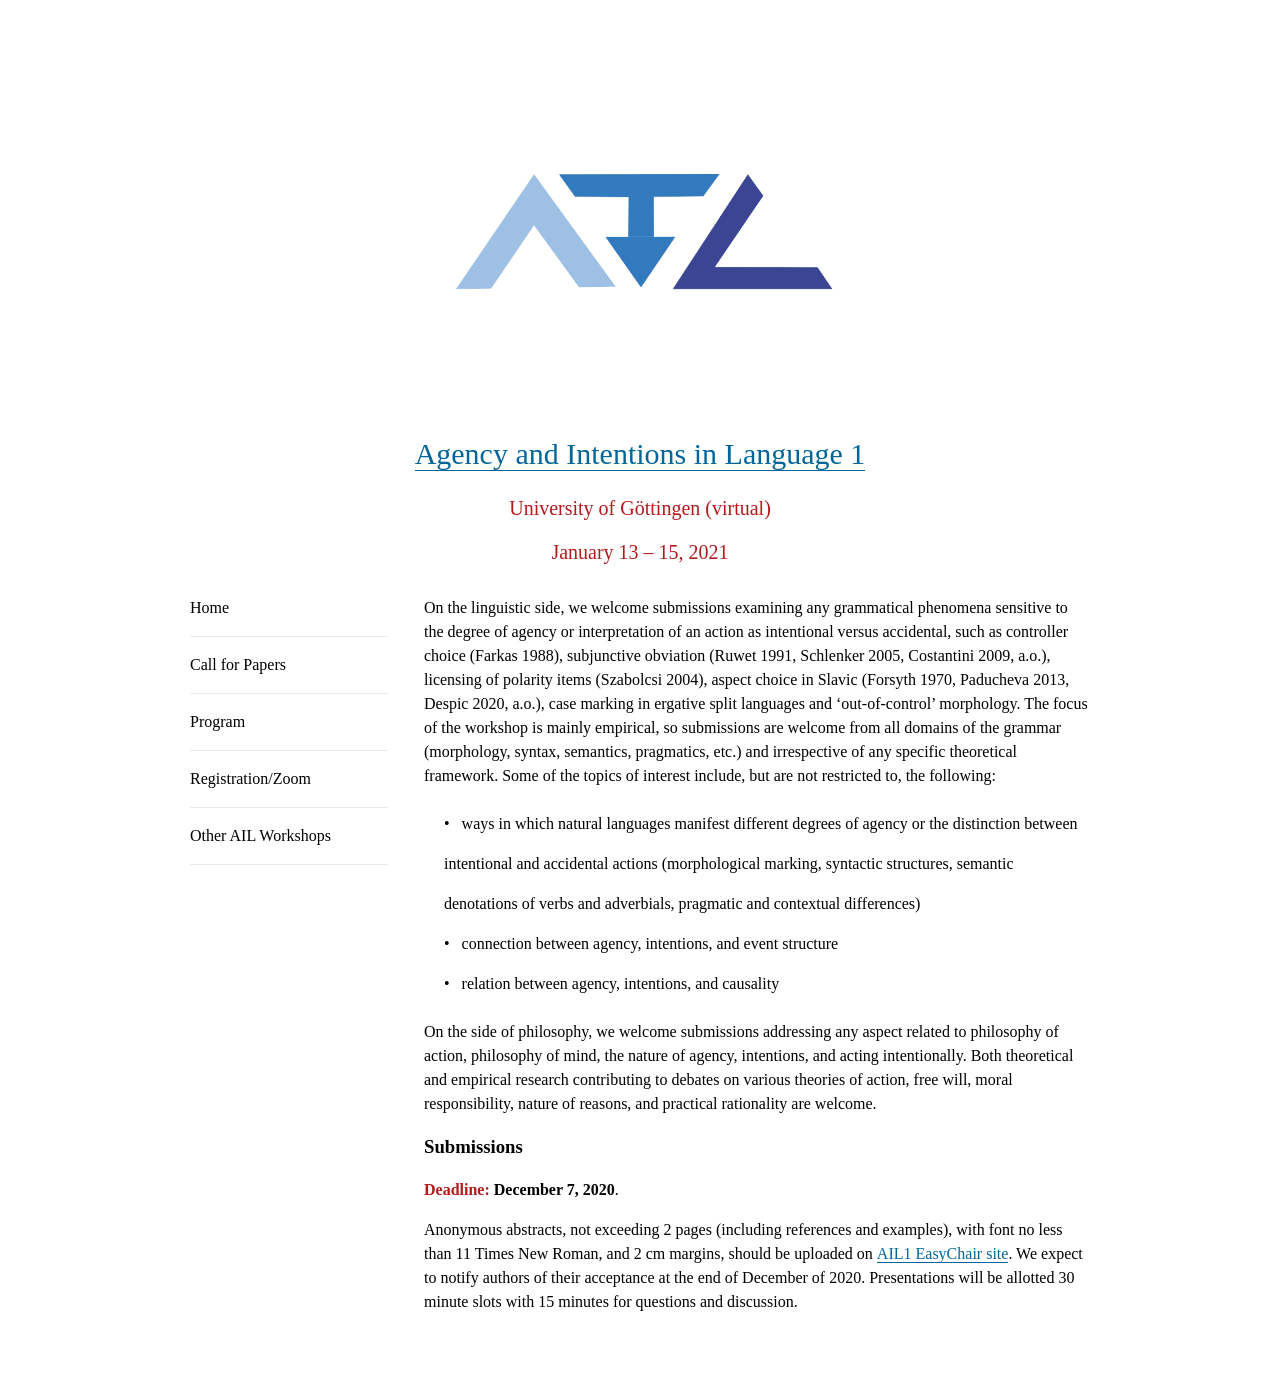
==== call.html @ 5687931e "Initial commit" ====
<!DOCTYPE html>
<html lang="en">
<head>
  <meta name="viewport" content="width=device-width, initial-scale=1.0" charset="utf-8" />
  <title>AIL 1 | Call</title>                                                       <!-- modify -->
  <meta name="description" content="Agency and Intentions in Language">              <!-- modify -->
  <meta property="og:title" content="AIL 1" />                                      <!-- modify -->
  <meta property="og:url" content="https://ail-workshop.github.io/" />             <!-- modify -->
  <meta property="og:description" content="AIL 1">                                  <!-- modify -->
  <meta property="og:image" content="ail-logo.png">                                     <!-- modify -->
  <meta property="og:type" content="website" />
  <link rel="stylesheet" href="ail-site.css" type="text/css" media="screen" />
  <link href="https://fonts.googleapis.com/css?family=Lato|Open+Sans" rel="stylesheet">
</head>
  <body>
    <div class="container" >
      <div class="row" >
         <div id="logo-div" >
            <a href="index.html" id="logo-link"><img src="ail_logo_blue.png" id="logo" alt="AIL1 logo"/></a>   <!-- modify -->
            <br>
	    <div id="location-div" >
            <span id="location" >
                <a href="index.html">Agency and Intentions in Language 1</a>                                                    <!-- modify -->
            </span>
            <br>
            <span id="date" class="alert">
              <p>
                University of Göttingen (virtual)
              </p>
              <p>
                January 13 &ndash; 15, 2021                                               <!-- modify -->
             </p>
            </span>
          </div>
        </div>
        <div class="row" >
          <div id="nav" class="three columns" >             <!-- modify section, if you'd like different sections -->
            <ul>
              <li>
		            <a href="index.html">Home</a>  
	            </li>
              <li>
                <a href="call.html">Call for Papers</a>
              </li>
              <li>
                <a href="program.html">Program</a>
              </li>
              <li>
                <a href="registration.html">Registration/Zoom</a>
              </li>
		     <li>
          <a href="other_workshops.html">Other AIL Workshops</a>
              </li>
            </ul>
          </div>
          <div id="content" class="nine columns" >
            <p>
              On the linguistic side, we welcome submissions examining any grammatical phenomena sensitive to the degree of agency or interpretation of an action as intentional versus accidental, such as controller choice (Farkas 1988), subjunctive obviation (Ruwet 1991, Schlenker 2005, Costantini 2009, a.o.), licensing of polarity items (Szabolcsi 2004), aspect choice in Slavic (Forsyth 1970, Paducheva 2013, Despic 2020, a.o.), case marking in ergative split languages and ‘out-of-control’ morphology. The focus of the workshop is mainly empirical, so submissions are welcome from all domains of the grammar (morphology, syntax, semantics, pragmatics, etc.) and irrespective of any specific theoretical framework. Some of the topics of interest include, but are not restricted to, the following: 
            </p>
            <ul id="speakers" >
              <li>
                ways in which natural languages manifest different degrees of agency or the distinction between intentional and accidental actions (morphological marking, syntactic structures, semantic denotations of verbs and adverbials, pragmatic and contextual differences)
            </li>
            <li>
              connection between agency, intentions, and event structure
            </li>
            <li>
              relation between agency, intentions, and causality
            </li>
          </ul>
          <p>
            On the side of philosophy, we welcome submissions addressing any aspect related to philosophy of action, philosophy of mind, the nature of agency, intentions, and acting intentionally. Both theoretical and empirical research contributing to debates on various theories of action, free will, moral responsibility, nature of reasons, and practical rationality are welcome.
          </p>
          <h3> Submissions </h3>
          <p>
            <b><span class="alert">Deadline:</span> December 7, 2020</b>.
          </p>
          <p>
            Anonymous abstracts, not exceeding 2 pages (including references and examples), with font no less than 11 Times New Roman, and 2 cm margins, should be uploaded on 
              <a href="https://easychair.org/conferences/?conf=ail1">AIL1 EasyChair site</a>.  <!-- modify -->
              We expect to notify authors of their acceptance at the end of December of 2020. Presentations will be allotted 30 minute slots with 15 minutes for questions and discussion.
          </p>
          </div>
        </div>
      </div>
    </div>
  </body>
</html>
---- ail-site.css ----
/* Cornell's colors are #B31B1B (red), #222222 (dark grey), and #F7F7F7 (light grey) with accent colors #006699 (blue) or #4B7B2B (green) (https://brand.cornell.edu/design-center/colors/)
–––––––––––––––––––––––––––––––––––––––––––––––––– */

@font-face {
    font-family: 'Avenir Book';
    src: url('fonts/Avenir-Book.eot');
    src: url('fonts/Avenir-Book.eot?#iefix') format('embedded-opentype'),
    url('fonts/Avenir-Book.woff') format('woff'),
    url('fonts/Avenir-Book.ttf') format('truetype');
    font-weight: normal;
    font-style: normal;
}

/* General styling
–––––––––––––––––––––––––––––––––––––––––––––––––– */

html {
    padding-bottom: 50px;
}

body {
    margin: 8px 0px;
    width: 100%;
    font-family: 'Avenir'; 
    /* font-family: 'Lato', sans-serif; */
    /*  font-family: 'Open Sans', sans-serif; */
    font-style: normal;
    font-size: 14px;
    font-weight: 300;
    line-height: 1.5em;
}

a {
    font-weight: 400;
    color: #006699;
    text-decoration: none;
    border-bottom: 1px solid;
}

a:hover {
    color: #B31B1B;
}

table.reg tr {
    text-align: center;
}

table.reg th {
    color: #B31B1B;
}

table.reg {
    width: 100%;
    margin: 0 auto;
}

hr {
    border-style: solid;
    border-color: #B31B1B;
    border-width: 0.5px;
}

.alert {
    color: #B31B1B;
}

img.resize {
  max-width:120%;
  max-height:120%;
}

/* Header
–––––––––––––––––––––––––––––––––––––––––––––––––– */

#logo-div {
    width: 100%;
    margin: 2em auto;
    margin-bottom: 1em;
}

#logo {
    width: 100%;
    min-height: 112px;
}

#logo-link {
    border-bottom: none;
}

#location-div {
    width: 100%;
    text-align: center;
    margin-top: 6px;
    font-style: normal;
}

#location {
    font-size: 17px;
    font-weight: 500;
    line-height: 1.5em;
}

#date {
    font-size: 12px;
    font-weight: 500;
}


/* Main content
–––––––––––––––––––––––––––––––––––––––––––––––––– */

#content ul {
    padding-left: 1.25em;
}

#speakers {
    /* padding-left: 18px; */
    padding-left: 0px;
    line-height: 2.5em;
    list-style-type: none;
}

#speakers li:nth-child(even):before {
    margin-right: 0.5em;
    /* content: "\1F3C4\200D\2640\FE0F"; U+1F3DE?*/
    content: "\2022"
}

#speakers li:nth-child(odd):before {
    margin-right: 0.5em;
    /* content: "\1F3C4\200D\2642\FE0F"; 1F308? 1F48B? */
    content: "\2022"; 
}

/* Navigation menu
–––––––––––––––––––––––––––––––––––––––––––––––––– */

#nav {
    text-align: center;
}

#nav ul {
    list-style-type: none;
    margin: 0em;
    padding: 0em;
}

#nav ul > :first-child {
    border-top: 1px solid #eae9e6;
}

#nav ul li {
    padding: 0.5em 0em;
    border-bottom: 1px solid #eae9e6;
}

#nav a {
    color: black;
    border-bottom: none;
}

#nav a.current {
    color: #006699;
}

#lsa-logo {
    width: 50%;
    margin: 1em 0em;
}

#reg-button {
	display: inline-block;
  padding: 0.75em 1em;
	border-radius: 5pt;
  background-color: #006699;
	color: #fff;
	font-weight: 700;
}

#reg-button:hover {
	opacity: 0.85;
  color: #fff;
}

#reg-button:active {
	box-shadow: inset 0 3px 4px hsla(0, 0%, 0%, 0.2);
}


/* Media queries
–––––––––––––––––––––––––––––––––––––––––––––––––– */

@media (min-width: 375px) {
    body {
        font-size: 16px;
    }
    #location {
        font-size: 20px;
    }
    #date {
        font-size: 16px;
    }
}

@media (min-width: 550px) {
    #logo {
        min-height: 159px;
    }
    #logo-div {
        width: 500px;
        margin-bottom: 2em;
    }
    #location-div {
        width: 500px;
    }
    #location {
        font-size: 30px;
    }
    #date {
        font-size: 20px;
    }
    #content > :first-child {
        margin-top: 0em;
        padding-top: 0em;
    }
    #nav {
        text-align: left;
    }
    #nav ul li {
        padding: 1em 0em;
    }
    #nav ul > :first-child {
        margin-top: 0em;
        padding-top: 0em;
        border-top: none;
    }
    table.reg {
        width: 75%;
    }
    #lsa-logo {
        width: 90%;
    }
}

/* Grid
–––––––––––––––––––––––––––––––––––––––––––––––––– */
.container {
  position: relative;
  width: 100%;
  max-width: 900px;
  margin: 0 auto;
  padding: 0 20px;
  box-sizing: border-box; }
.column,
.columns {
  width: 100%;
  float: left;
  box-sizing: border-box; }

/* For devices larger than 400px */
@media (min-width: 400px) {
  .container {
    width: 85%;
    padding: 0; }
}

/* For devices larger than 550px */
@media (min-width: 550px) {
  .container {
    width: 80%; }
  .column,
  .columns {
    margin-left: 4%; }
  .column:first-child,
  .columns:first-child {
    margin-left: 0; }

  .one.column,
  .one.columns                    { width: 4.66666666667%; }
  .two.columns                    { width: 13.3333333333%; }
  .three.columns                  { width: 22%;            }
  .four.columns                   { width: 30.6666666667%; }
  .five.columns                   { width: 39.3333333333%; }
  .six.columns                    { width: 48%;            }
  .seven.columns                  { width: 56.6666666667%; }
  .eight.columns                  { width: 65.3333333333%; }
  .nine.columns                   { width: 74.0%;          }
  .ten.columns                    { width: 82.6666666667%; }
  .eleven.columns                 { width: 91.3333333333%; }
  .twelve.columns                 { width: 100%; margin-left: 0; }

  .one-third.column               { width: 30.6666666667%; }
  .two-thirds.column              { width: 65.3333333333%; }

  .one-half.column                { width: 48%; }

  /* Offsets */
  .offset-by-one.column,
  .offset-by-one.columns          { margin-left: 8.66666666667%; }
  .offset-by-two.column,
  .offset-by-two.columns          { margin-left: 17.3333333333%; }
  .offset-by-three.column,
  .offset-by-three.columns        { margin-left: 26%;            }
  .offset-by-four.column,
  .offset-by-four.columns         { margin-left: 34.6666666667%; }
  .offset-by-five.column,
  .offset-by-five.columns         { margin-left: 43.3333333333%; }
  .offset-by-six.column,
  .offset-by-six.columns          { margin-left: 52%;            }
  .offset-by-seven.column,
  .offset-by-seven.columns        { margin-left: 60.6666666667%; }
  .offset-by-eight.column,
  .offset-by-eight.columns        { margin-left: 69.3333333333%; }
  .offset-by-nine.column,
  .offset-by-nine.columns         { margin-left: 78.0%;          }
  .offset-by-ten.column,
  .offset-by-ten.columns          { margin-left: 86.6666666667%; }
  .offset-by-eleven.column,
  .offset-by-eleven.columns       { margin-left: 95.3333333333%; }

  .offset-by-one-third.column,
  .offset-by-one-third.columns    { margin-left: 34.6666666667%; }
  .offset-by-two-thirds.column,
  .offset-by-two-thirds.columns   { margin-left: 69.3333333333%; }

  .offset-by-one-half.column,
  .offset-by-one-half.columns     { margin-left: 52%; }

}

.container:after,
.row:after {
    content: "";
    display: table;
    clear: both; }

table.announce {
    border-collapse:separate;
    border-spacing:0 15px;
}

table.announce td {
    padding: 0px 0px;
    margin: 0px;
    vertical-align: top;
}

table.announce tr {
    margin-bottom: 10px;
}

table.announce td.time {
    width: 70px;
    color: #cac9c8;
}

/* Potential program schedule formatting
–––––––––––––––––––––––––––––––––––––––––––––––––– */
span.titledate {padding-left:20px}
ol.pastsalts {counter-reset:item 1989}
ol.pastsalts li { display: block; }
ol.pastsalts li:before {content: counter(item) ": "; counter-increment: item }


table.program {
    border-collapse: collapse;
    border: 2px solid white;
    /* border-spacing: 2px; */
    border-spacing: 0px 0px;
    font-size: 14px;
}

table.program td {
    padding: 5px 10px;
    margin: 0px;
    vertical-align: top;
    border: 2px solid white;
}

td.time {
    width: 20%;
}

td.authors {
    width: 40%;
}

td.title {
    width: 40%;
}

tr.admin {
    /* background-color: #C6C6C6; */
}

tr.break, tr.talk {
    height: 50px;
}

tr.lunch {
    height: 70px;
}

tr.party {
    height: 100px;
}

tr.break, tr.breakShort, tr.lunch, tr.party {
    /* background-color: #B2B2B2; */
}

tr.break td, tr.lunch td, tr.party td, tr.breakShort {
    border-top: 10px solid white;
    /* border-top: 10px solid #B31B1B; */
    /* border-bottom: 10px solid #B31B1B; */
}
tr.talk, tr.talkChairinfo {
    /* background-color: #C7D1C5; */
    background-color: #0066992e;
}

/* tr.talk td:first-child, tr.talkChairinfo td:first-child { */
/*     border-left: 10px solid #B31B1B; */
/* } */
/* tr.talk td:last-child, tr.talkChairinfo td:last-child { */
/*     border-right: 10px solid #B31B1B; */
/* } */
/* tr.talkChairinfo td { */
/*     border-top: 10px solid #B31B1B; */
/* } */

tr.postertalk, tr.poster {
    height: 50px;
}

tr.posterChairinfo, tr.postertalk, tr.poster {
    background-color: #C9C9C9;
}

tr.invited {
    height: 70px;
}

tr.invited, tr.invitedChairinfo {
    /* background-color: #B6B1A9; */
    background-color: #B31B1B85;
}

tr.talkChairinfo, tr.invitedChairinfo, tr.posterChairinfo {
    text-align: center;
    font-weight: bold;
}

tr.talkChairinfo td, tr.invitedChairinfo td, tr.posterChairinfo td {
    border-top: 10px solid white;
}

tr.posterInfoLightTwo, tr.posterInfoLightOne {
    background-color: #C9C9C9;
    /* background-color: #8FBAC8; */
    /* border-spacing: 0px; */
    /* display: none; */
}

tr.posterInfoLightTwo td, tr.posterInfoLightOne td {
    border-style: none;
}

/* tr.postertalk td { */
/*     border-bottom: 2px solid white; */
/* } */

#friday, #saturday, #sunday, #alts, #monday, #tuesday, #wednesday, #thursday, #poster1, #poster2 {
    margin-top: 40px;
    padding-top: 20px;
    /* border-bottom: 3px solid #B31B1B; */
    border-top: 3px solid #B31B1B;
}

.program a {
    color: #000;
    /* border-bottom-style: dotted; */
    /* font-weight: 500; */
    line-height: 1.5em;
}

span.materials a {
    color: #006699;
}
/* .program a:focus, .program a:hover {color:#820000; background-image:none} */

tr.hidden {
    display: none;
}

#lightTwoPosterArr, #lightOnePosterarr {
    width: 12px;
    display: inline-block;
}
#lightTwoPosterArr.collapsed:before, #lightOnePosterArr.collapsed:before {content: '▸ '; }
#lightTwoPosterArr:not(.collapsed):before, #lightOnePosterArr:not(.collapsed):before {content: '▾ '; }
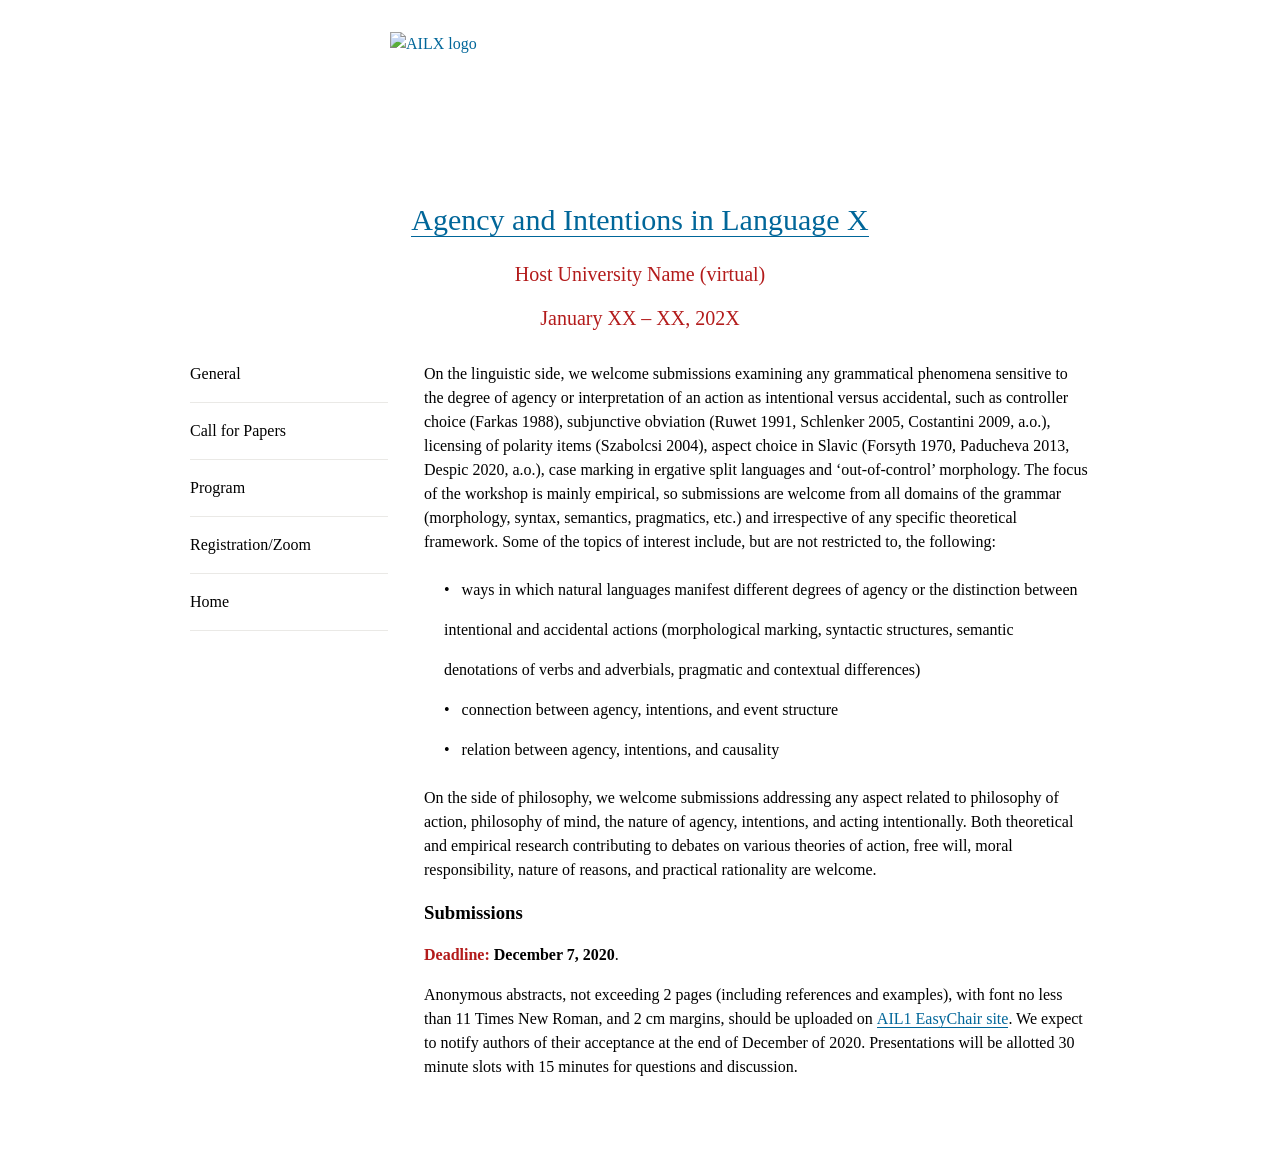
==== commit 9370ad74: "cleanup" ====
--- a/call.html
+++ b/call.html
@@ -1,44 +1,45 @@
+<!-- This code is adapted from the website created by Dylan Bumford and Sarah Murray for SALTs -->
 <!DOCTYPE html>
 <html lang="en">
 <head>
-  <meta name="viewport" content="width=device-width, initial-scale=1.0" charset="utf-8" />
-  <title>AIL 1 | Call</title>                                                       <!-- modify -->
-  <meta name="description" content="Agency and Intentions in Language">              <!-- modify -->
-  <meta property="og:title" content="AIL 1" />                                      <!-- modify -->
-  <meta property="og:url" content="https://ail-workshop.github.io/" />             <!-- modify -->
-  <meta property="og:description" content="AIL 1">                                  <!-- modify -->
-  <meta property="og:image" content="ail-logo.png">                                     <!-- modify -->
-  <meta property="og:type" content="website" />
-  <link rel="stylesheet" href="ail-site.css" type="text/css" media="screen" />
+  <meta name="viewport" content="width=device-width, initial-scale=1.0" charset="utf-8"/>
+  <title>AIL X | Home</title>                                                       <!-- modify X to AIL number -->
+  <meta name="description" content="Agency and Intentions in Language">
+  <meta property="og:title" content="AIL X"/>                                       <!-- modify X to AIL number -->
+  <meta property="og:url" content="https://ail-workshop.github.io/"/>
+  <meta property="og:description" content="AIL X">                                  <!-- modify X to AIL number -->
+  <meta property="og:image" content="ail-logo.png">
+  <meta property="og:type" content="website"/>
+  <link rel="stylesheet" href="ail-site.css" type="text/css" media="screen"/>
   <link href="https://fonts.googleapis.com/css?family=Lato|Open+Sans" rel="stylesheet">
 </head>
   <body>
-    <div class="container" >
-      <div class="row" >
-         <div id="logo-div" >
-            <a href="index.html" id="logo-link"><img src="ail_logo_blue.png" id="logo" alt="AIL1 logo"/></a>   <!-- modify -->
-            <br>
-	    <div id="location-div" >
-            <span id="location" >
-                <a href="index.html">Agency and Intentions in Language 1</a>                                                    <!-- modify -->
-            </span>
-            <br>
-            <span id="date" class="alert">
-              <p>
-                University of Göttingen (virtual)
-              </p>
-              <p>
-                January 13 &ndash; 15, 2021                                               <!-- modify -->
-             </p>
+    <div class="container">
+      <div class="row">
+         <div id="logo-div">
+           <a href="index.html" id="logo-link"><img src="ail_logos/ail_logo_blue.png" id="logo" alt="AILX logo"/></a> <!-- modify i) logo colour, if desired ii) X to AIL number -->
+           <br>
+           <div id="location-div" >
+             <span id="location" >
+               <a href="index.html">Agency and Intentions in Language X</a>           <!-- modify X to AIL number -->
+             </span>
+             <br>
+             <span id="date" class="alert">
+               <p>
+               Host University Name (virtual)                                          <!-- modify -->
+               </p>
+               <p>
+               January XX &ndash; XX, 202X                                               <!-- modify -->
+               </p>
             </span>
           </div>
         </div>
-        <div class="row" >
-          <div id="nav" class="three columns" >             <!-- modify section, if you'd like different sections -->
+        <div class="row">
+          <div id="nav" class="three columns">
             <ul>
               <li>
-		            <a href="index.html">Home</a>  
-	            </li>
+                <a href="index.html">General</a>
+              </li>
               <li>
                 <a href="call.html">Call for Papers</a>
               </li>
@@ -48,38 +49,37 @@
               <li>
                 <a href="registration.html">Registration/Zoom</a>
               </li>
-		     <li>
-          <a href="other_workshops.html">Other AIL Workshops</a>
+		      <li>
+                <a href="https://ail-workshop.github.io/index.html">Home</a>
               </li>
             </ul>
           </div>
-          <div id="content" class="nine columns" >
+          <div id="content" class="nine columns">
             <p>
               On the linguistic side, we welcome submissions examining any grammatical phenomena sensitive to the degree of agency or interpretation of an action as intentional versus accidental, such as controller choice (Farkas 1988), subjunctive obviation (Ruwet 1991, Schlenker 2005, Costantini 2009, a.o.), licensing of polarity items (Szabolcsi 2004), aspect choice in Slavic (Forsyth 1970, Paducheva 2013, Despic 2020, a.o.), case marking in ergative split languages and ‘out-of-control’ morphology. The focus of the workshop is mainly empirical, so submissions are welcome from all domains of the grammar (morphology, syntax, semantics, pragmatics, etc.) and irrespective of any specific theoretical framework. Some of the topics of interest include, but are not restricted to, the following: 
             </p>
-            <ul id="speakers" >
+            <ul id="speakers">
               <li>
                 ways in which natural languages manifest different degrees of agency or the distinction between intentional and accidental actions (morphological marking, syntactic structures, semantic denotations of verbs and adverbials, pragmatic and contextual differences)
-            </li>
-            <li>
-              connection between agency, intentions, and event structure
-            </li>
-            <li>
-              relation between agency, intentions, and causality
-            </li>
-          </ul>
-          <p>
-            On the side of philosophy, we welcome submissions addressing any aspect related to philosophy of action, philosophy of mind, the nature of agency, intentions, and acting intentionally. Both theoretical and empirical research contributing to debates on various theories of action, free will, moral responsibility, nature of reasons, and practical rationality are welcome.
-          </p>
-          <h3> Submissions </h3>
-          <p>
-            <b><span class="alert">Deadline:</span> December 7, 2020</b>.
-          </p>
-          <p>
-            Anonymous abstracts, not exceeding 2 pages (including references and examples), with font no less than 11 Times New Roman, and 2 cm margins, should be uploaded on 
-              <a href="https://easychair.org/conferences/?conf=ail1">AIL1 EasyChair site</a>.  <!-- modify -->
-              We expect to notify authors of their acceptance at the end of December of 2020. Presentations will be allotted 30 minute slots with 15 minutes for questions and discussion.
-          </p>
+              </li>
+              <li>
+                connection between agency, intentions, and event structure
+              </li>
+              <li>
+                relation between agency, intentions, and causality
+              </li>
+            </ul>
+            <p>
+              On the side of philosophy, we welcome submissions addressing any aspect related to philosophy of action, philosophy of mind, the nature of agency, intentions, and acting intentionally. Both theoretical and empirical research contributing to debates on various theories of action, free will, moral responsibility, nature of reasons, and practical rationality are welcome.
+            </p>
+            <h3> Submissions </h3>
+              <p>
+              <b><span class="alert">Deadline:</span> December 7, 2020</b>.
+              </p>
+              <p>
+                Anonymous abstracts, not exceeding 2 pages (including references and examples), with font no less than 11 Times New Roman, and 2 cm margins, should be uploaded on <a href="https://easychair.org/conferences/?conf=ail1">AIL1 EasyChair site</a>.
+                We expect to notify authors of their acceptance at the end of December of 2020. Presentations will be allotted 30 minute slots with 15 minutes for questions and discussion.
+              </p>
           </div>
         </div>
       </div>
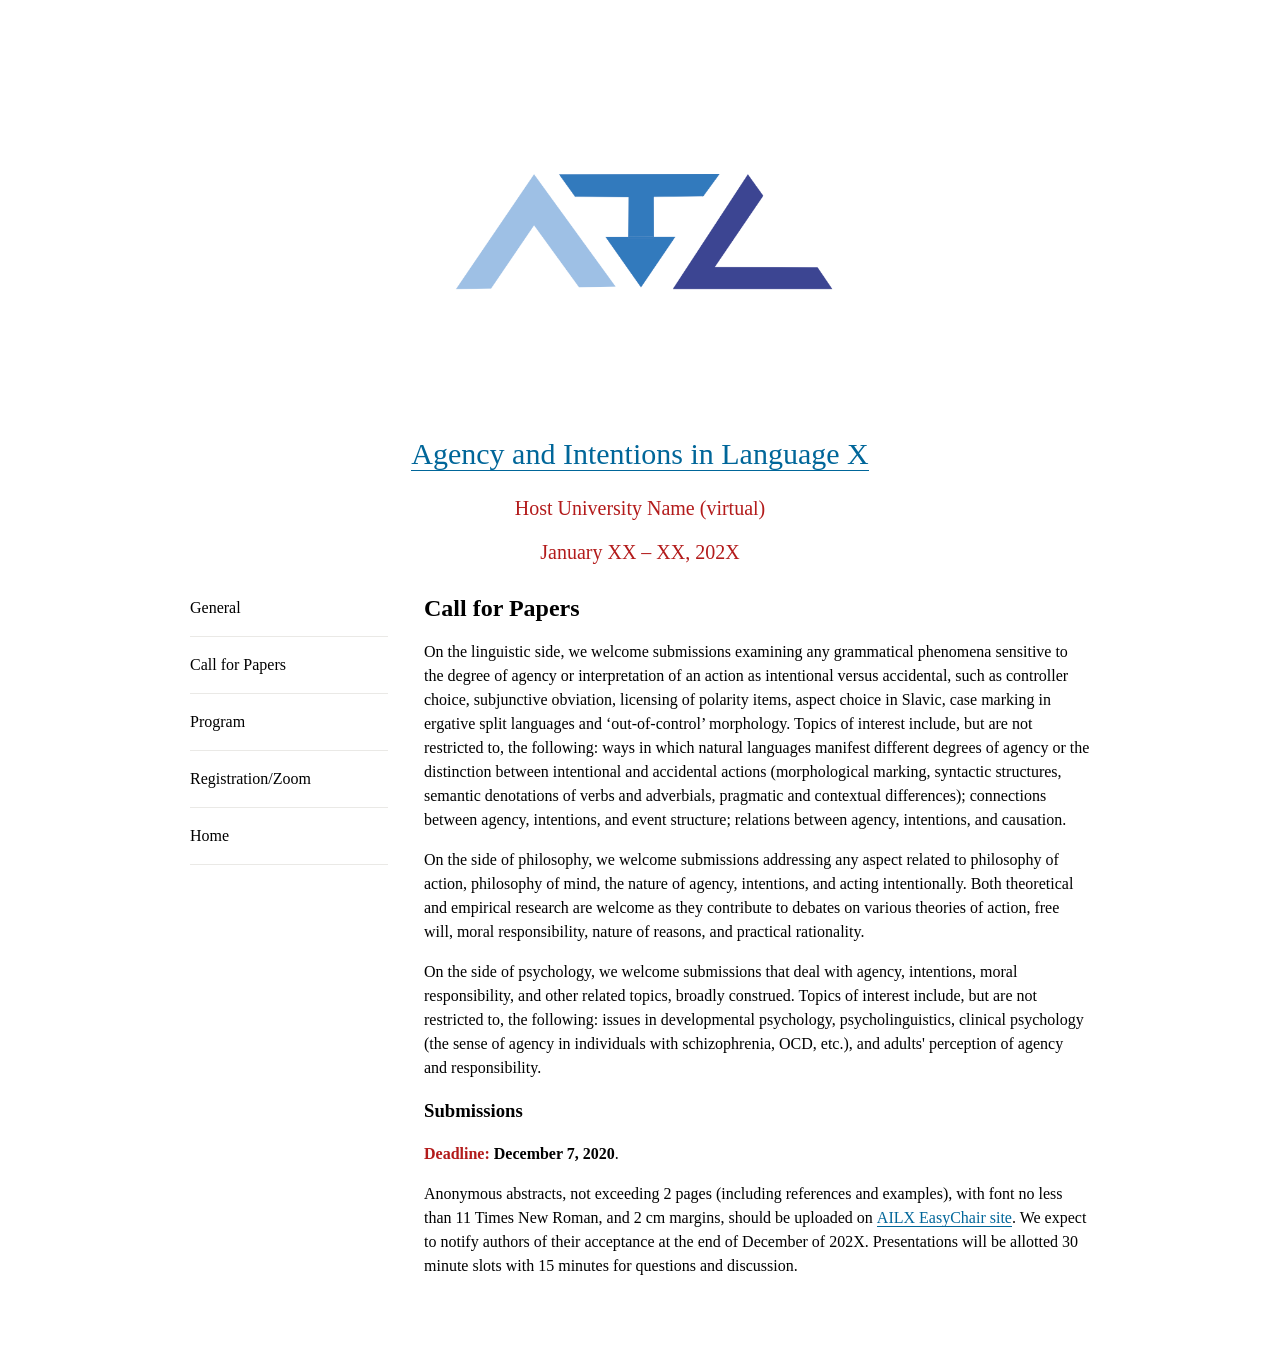
==== commit 594d2e31: "more changes" ====
--- a/call.html
+++ b/call.html
@@ -55,30 +55,27 @@
             </ul>
           </div>
           <div id="content" class="nine columns">
+            <h2>Call for Papers</h2>
             <p>
-              On the linguistic side, we welcome submissions examining any grammatical phenomena sensitive to the degree of agency or interpretation of an action as intentional versus accidental, such as controller choice (Farkas 1988), subjunctive obviation (Ruwet 1991, Schlenker 2005, Costantini 2009, a.o.), licensing of polarity items (Szabolcsi 2004), aspect choice in Slavic (Forsyth 1970, Paducheva 2013, Despic 2020, a.o.), case marking in ergative split languages and ‘out-of-control’ morphology. The focus of the workshop is mainly empirical, so submissions are welcome from all domains of the grammar (morphology, syntax, semantics, pragmatics, etc.) and irrespective of any specific theoretical framework. Some of the topics of interest include, but are not restricted to, the following: 
+		      On the linguistic side, we welcome submissions examining any grammatical phenomena sensitive to the degree of agency or interpretation of an action as intentional versus accidental, such as controller choice, subjunctive obviation, licensing of polarity items, aspect choice in Slavic, case marking in ergative split languages and ‘out-of-control’ morphology.
+              Topics of interest include, but are not restricted to, the following: ways in which natural languages manifest different degrees of agency or the distinction between intentional and accidental actions (morphological marking, syntactic structures, semantic denotations of verbs and adverbials, pragmatic and contextual differences); connections between agency, intentions, and event structure; relations between agency, intentions, and causation.
             </p>
-            <ul id="speakers">
-              <li>
-                ways in which natural languages manifest different degrees of agency or the distinction between intentional and accidental actions (morphological marking, syntactic structures, semantic denotations of verbs and adverbials, pragmatic and contextual differences)
-              </li>
-              <li>
-                connection between agency, intentions, and event structure
-              </li>
-              <li>
-                relation between agency, intentions, and causality
-              </li>
-            </ul>
             <p>
-              On the side of philosophy, we welcome submissions addressing any aspect related to philosophy of action, philosophy of mind, the nature of agency, intentions, and acting intentionally. Both theoretical and empirical research contributing to debates on various theories of action, free will, moral responsibility, nature of reasons, and practical rationality are welcome.
+              On the side of philosophy, we welcome submissions addressing any aspect related to philosophy of action, philosophy of mind, the nature of agency, intentions, and acting intentionally.
+              Both theoretical and empirical research are welcome as they contribute to debates on various theories of action, free will, moral responsibility, nature of reasons, and practical rationality.
             </p>
+            <p>
+              On the side of psychology, we welcome submissions that deal with agency, intentions, moral responsibility, and other related topics, broadly construed.
+              Topics of interest include, but are not restricted to, the following: issues in developmental psychology, psycholinguistics, clinical psychology (the sense of agency in individuals with schizophrenia, OCD, etc.), and adults' perception of agency and responsibility.
+		    </p>
             <h3> Submissions </h3>
               <p>
               <b><span class="alert">Deadline:</span> December 7, 2020</b>.
               </p>
               <p>
-                Anonymous abstracts, not exceeding 2 pages (including references and examples), with font no less than 11 Times New Roman, and 2 cm margins, should be uploaded on <a href="https://easychair.org/conferences/?conf=ail1">AIL1 EasyChair site</a>.
-                We expect to notify authors of their acceptance at the end of December of 2020. Presentations will be allotted 30 minute slots with 15 minutes for questions and discussion.
+                Anonymous abstracts, not exceeding 2 pages (including references and examples), with font no less than 11 Times New Roman, and 2 cm margins, should be uploaded on <a href="https://easychair.org/conferences/?conf=ail1">AILX EasyChair site</a>.
+                We expect to notify authors of their acceptance at the end of December of 202X.
+                Presentations will be allotted 30 minute slots with 15 minutes for questions and discussion.
               </p>
           </div>
         </div>
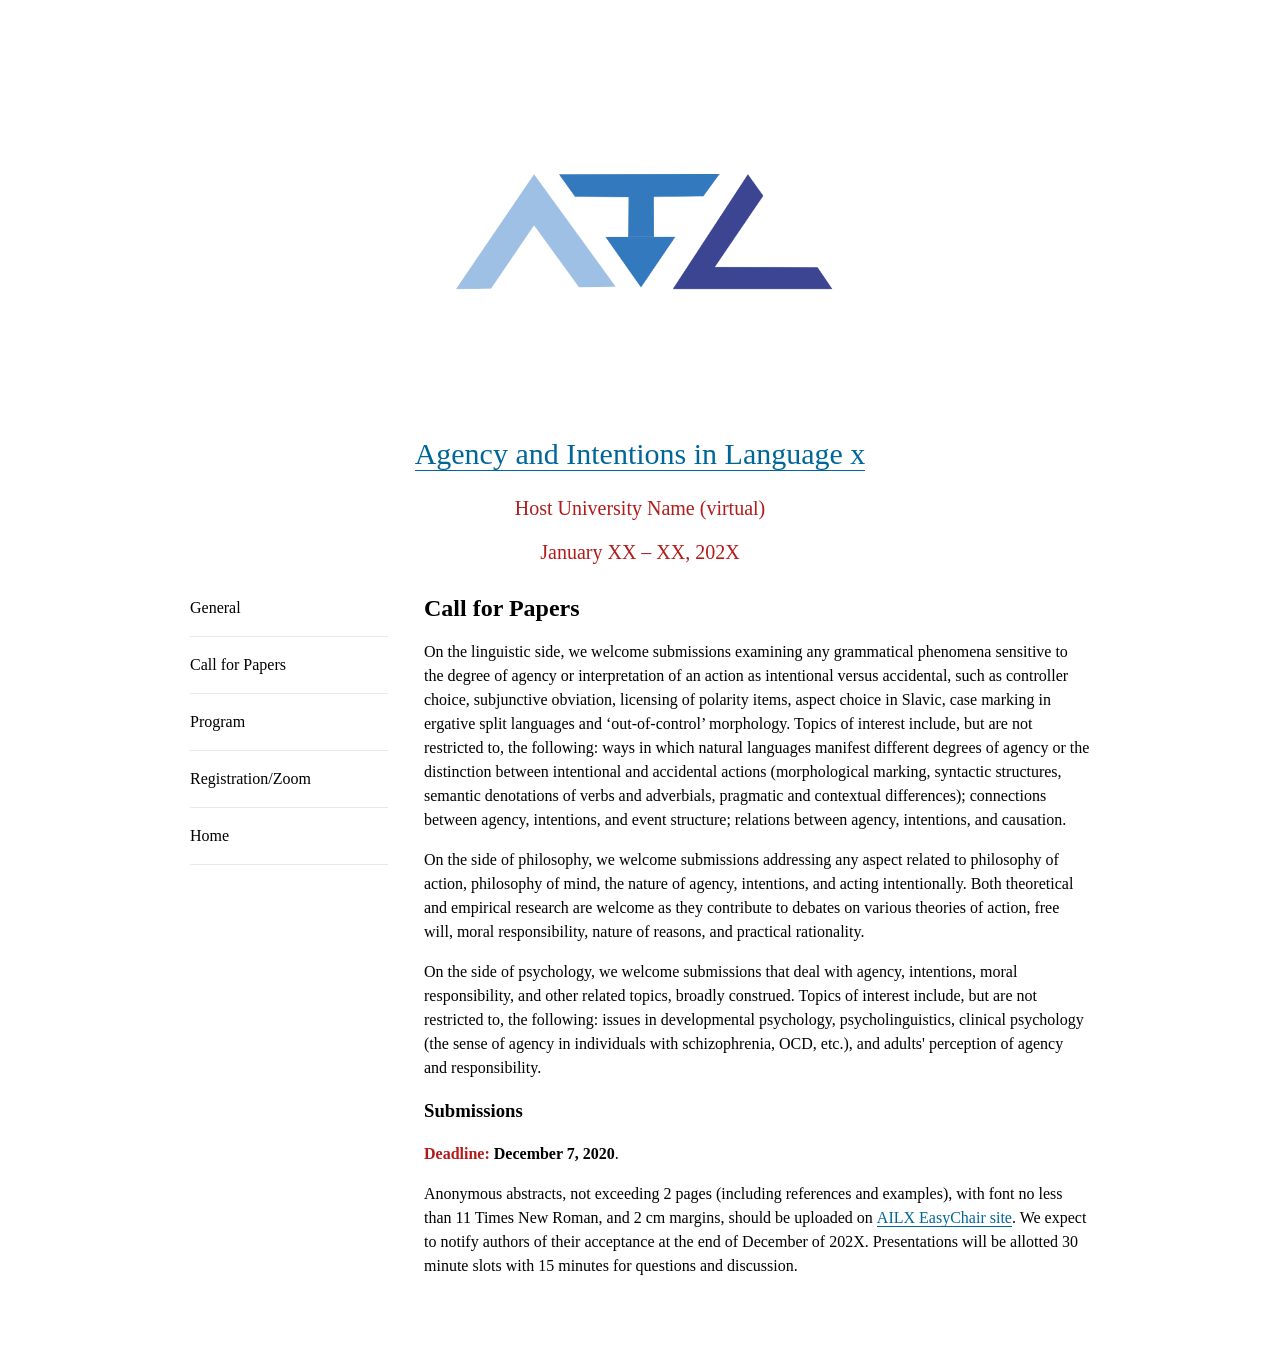
==== commit e3dcaef0: "final updates" ====
--- a/call.html
+++ b/call.html
@@ -21,7 +21,7 @@
            <br>
            <div id="location-div" >
              <span id="location" >
-               <a href="index.html">Agency and Intentions in Language X</a>           <!-- modify X to AIL number -->
+               <a href="index.html">Agency and Intentions in Language x</a>           <!-- modify X to AIL number -->
              </span>
              <br>
              <span id="date" class="alert">
